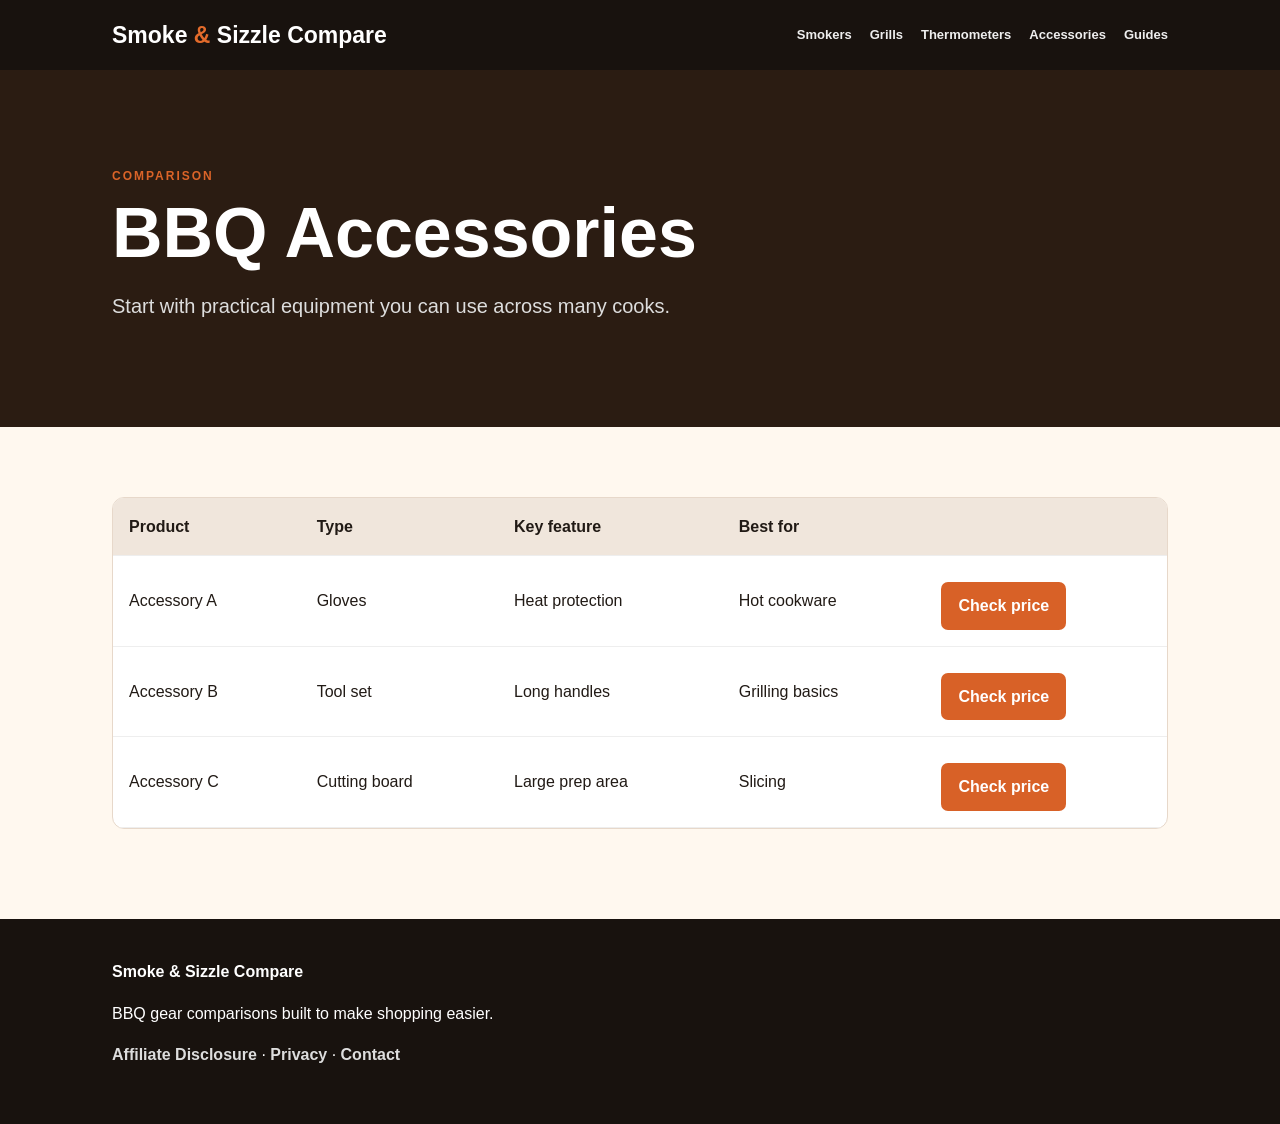
==== accessories.html @ d40728fe "Add files via upload" ====
<!doctype html><html lang="en"><head><meta charset="utf-8"><meta name="viewport" content="width=device-width,initial-scale=1"><meta name="description" content="Practical BBQ gear comparisons and buying guides."><title>BBQ Accessories Comparison | Smoke &amp; Sizzle Compare</title><link rel="stylesheet" href="styles.css"></head><body><header><div class="wrap nav"><a class="brand" href="index.html">Smoke <b>&amp;</b> Sizzle <span>Compare</span></a><nav><a href="smokers.html">Smokers</a><a href="grills.html">Grills</a><a href="thermometers.html">Thermometers</a><a href="accessories.html">Accessories</a><a href="guides.html">Guides</a></nav></div></header><main><section class="pagehead"><div class="wrap"><p class="eyebrow">COMPARISON</p><h1>BBQ Accessories</h1><p>Start with practical equipment you can use across many cooks.</p></div></section><section class="section"><div class="wrap"><div class="tablewrap"><table><thead><tr><th>Product</th><th>Type</th><th>Key feature</th><th>Best for</th><th></th></tr></thead><tbody><tr><td>Accessory A</td><td>Gloves</td><td>Heat protection</td><td>Hot cookware</td><td><a class="buy" href="#">Check price</a></td></tr><tr><td>Accessory B</td><td>Tool set</td><td>Long handles</td><td>Grilling basics</td><td><a class="buy" href="#">Check price</a></td></tr><tr><td>Accessory C</td><td>Cutting board</td><td>Large prep area</td><td>Slicing</td><td><a class="buy" href="#">Check price</a></td></tr></tbody></table></div></div></section></main><footer><div class="wrap"><strong>Smoke &amp; Sizzle Compare</strong><p>BBQ gear comparisons built to make shopping easier.</p><p><a href="disclosure.html">Affiliate Disclosure</a> · <a href="privacy.html">Privacy</a> · <a href="contact.html">Contact</a></p></div></footer></body></html>
---- styles.css ----
*{box-sizing:border-box}body{margin:0;background:#fff8ef;color:#211a15;font:16px/1.6 Arial,sans-serif}a{color:#b84d1b;font-weight:700;text-decoration:none}.wrap{max-width:1100px;margin:auto;padding:0 22px}header,footer{background:#18120e;color:#fff}.nav{min-height:70px;display:flex;align-items:center;justify-content:space-between}.brand{color:#fff;font-size:23px;font-weight:800}.brand b{color:#e36b2b}.brand small{font-size:9px;letter-spacing:2px;color:#bbb}nav{display:flex;gap:18px;flex-wrap:wrap}nav a{color:#eee;font-size:13px}.hero,.pagehead{background:#2b1c12;color:#fff;padding:85px 0}.hero h1,.pagehead h1{font-size:clamp(42px,7vw,70px);line-height:1.02;max-width:850px;margin:8px 0 20px}.hero p:not(.eyebrow),.pagehead p:not(.eyebrow){font-size:20px;color:#ddd;max-width:720px}.eyebrow{font-size:12px;letter-spacing:2px;font-weight:800;color:#db6428}.button,.buy{display:inline-block;background:#d86127;color:#fff;padding:11px 17px;border-radius:7px;margin-top:10px}.section{padding-top:70px;padding-bottom:30px}h2{font-size:36px}.grid{display:grid;grid-template-columns:repeat(3,1fr);gap:18px}.grid article{background:#fff;border:1px solid #e7d8ca;border-radius:12px;padding:24px}.band{margin-top:50px;background:#ead8c6;padding:60px 0}.tablewrap{overflow:auto;background:#fff;border:1px solid #e7d8ca;border-radius:12px}.tablewrap table{border-collapse:collapse;width:100%;min-width:700px}.tablewrap th,.tablewrap td{padding:16px;text-align:left;border-bottom:1px solid #eee}.tablewrap th{background:#f0e6dc}.notice{background:#fff2df;border-left:4px solid #d86127;padding:15px;margin:20px 0}.articlepage{max-width:820px;padding:65px 22px}.articlepage h1{font-size:50px;line-height:1.05}.articlepage h2{margin-top:40px;font-size:29px}footer{margin-top:60px;padding:40px 0}footer a{color:#ddd}@media(max-width:760px){nav{display:none}.grid{grid-template-columns:1fr}.hero{padding:65px 0}.articlepage h1{font-size:40px}}
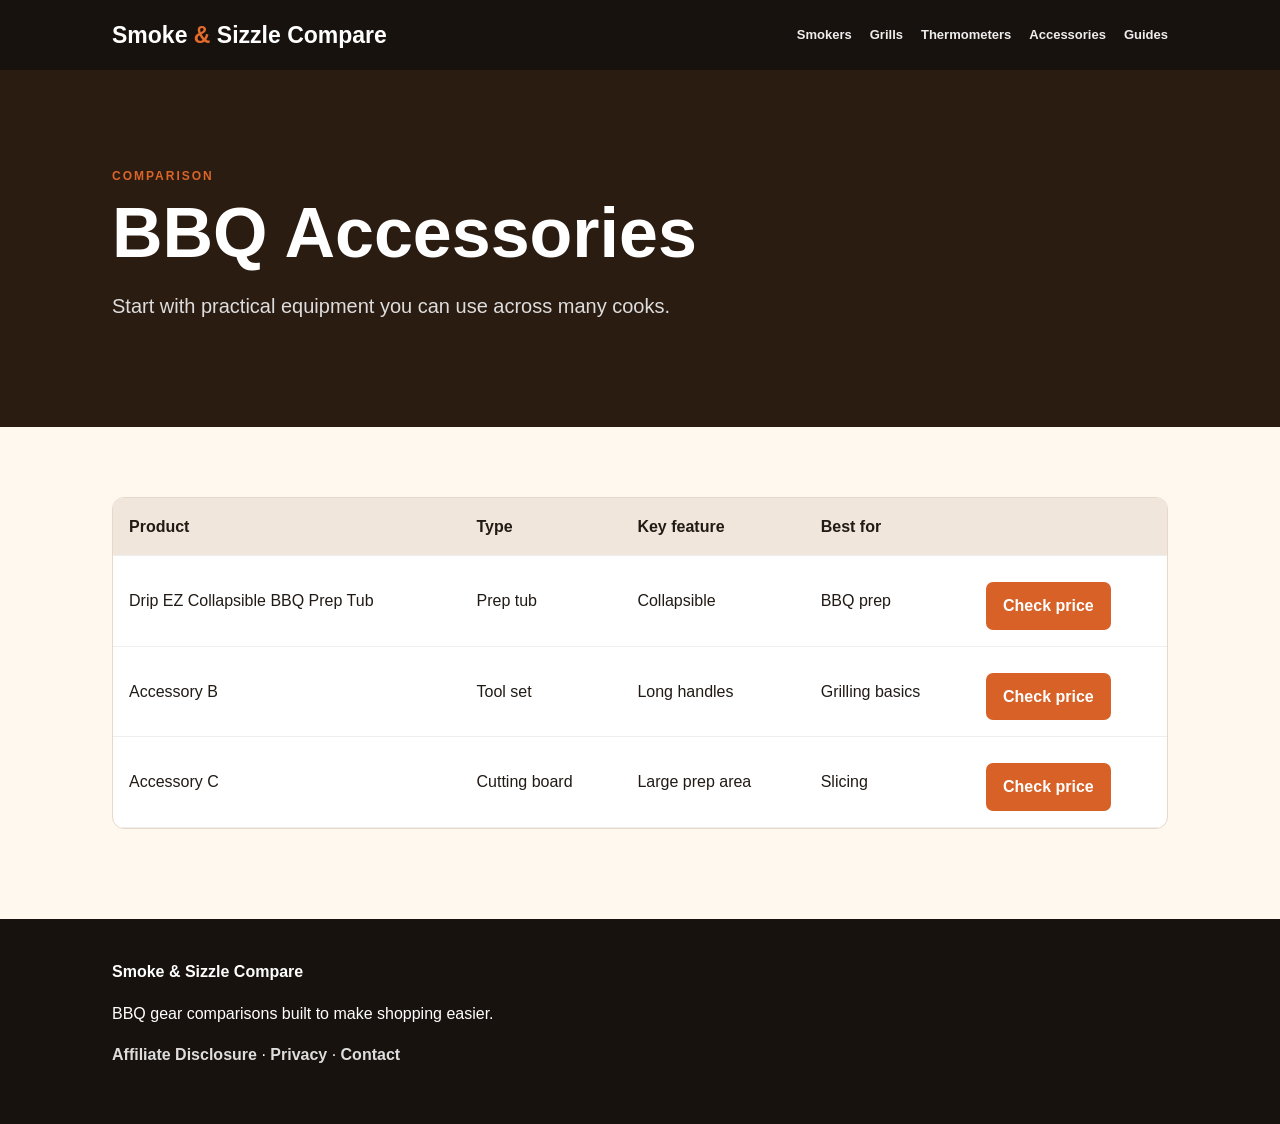
==== commit 146c654b: "Add Drip EZ Collapsible BBQ Prep Tub to accessories page" ====
--- a/accessories.html
+++ b/accessories.html
@@ -1 +1 @@
-<!doctype html><html lang="en"><head><meta charset="utf-8"><meta name="viewport" content="width=device-width,initial-scale=1"><meta name="description" content="Practical BBQ gear comparisons and buying guides."><title>BBQ Accessories Comparison | Smoke &amp; Sizzle Compare</title><link rel="stylesheet" href="styles.css"></head><body><header><div class="wrap nav"><a class="brand" href="index.html">Smoke <b>&amp;</b> Sizzle <span>Compare</span></a><nav><a href="smokers.html">Smokers</a><a href="grills.html">Grills</a><a href="thermometers.html">Thermometers</a><a href="accessories.html">Accessories</a><a href="guides.html">Guides</a></nav></div></header><main><section class="pagehead"><div class="wrap"><p class="eyebrow">COMPARISON</p><h1>BBQ Accessories</h1><p>Start with practical equipment you can use across many cooks.</p></div></section><section class="section"><div class="wrap"><div class="tablewrap"><table><thead><tr><th>Product</th><th>Type</th><th>Key feature</th><th>Best for</th><th></th></tr></thead><tbody><tr><td>Accessory A</td><td>Gloves</td><td>Heat protection</td><td>Hot cookware</td><td><a class="buy" href="#">Check price</a></td></tr><tr><td>Accessory B</td><td>Tool set</td><td>Long handles</td><td>Grilling basics</td><td><a class="buy" href="#">Check price</a></td></tr><tr><td>Accessory C</td><td>Cutting board</td><td>Large prep area</td><td>Slicing</td><td><a class="buy" href="#">Check price</a></td></tr></tbody></table></div></div></section></main><footer><div class="wrap"><strong>Smoke &amp; Sizzle Compare</strong><p>BBQ gear comparisons built to make shopping easier.</p><p><a href="disclosure.html">Affiliate Disclosure</a> · <a href="privacy.html">Privacy</a> · <a href="contact.html">Contact</a></p></div></footer></body></html>+<!doctype html><html lang="en"><head> <!-- Google tag (gtag.js) --> <script async src="https://www.googletagmanager.com/gtag/js?id=G-QPDT2M84E2"></script> <script>   window.dataLayer = window.dataLayer || [];   function gtag(){dataLayer.push(arguments);}   gtag('js', new Date());    gtag('config', 'G-QPDT2M84E2'); </script><meta charset="utf-8"><meta name="viewport" content="width=device-width,initial-scale=1"><meta name="description" content="Practical BBQ gear comparisons and buying guides."><title>BBQ Accessories Comparison | Smoke &amp; Sizzle Compare</title><link rel="stylesheet" href="styles.css"></head><body><header><div class="wrap nav"><a class="brand" href="index.html">Smoke <b>&amp;</b> Sizzle <span>Compare</span></a><nav><a href="smokers.html">Smokers</a><a href="grills.html">Grills</a><a href="thermometers.html">Thermometers</a><a href="accessories.html">Accessories</a><a href="guides.html">Guides</a></nav></div></header><main><section class="pagehead"><div class="wrap"><p class="eyebrow">COMPARISON</p><h1>BBQ Accessories</h1><p>Start with practical equipment you can use across many cooks.</p></div></section><section class="section"><div class="wrap"><div class="tablewrap"><table><thead><tr><th>Product</th><th>Type</th><th>Key feature</th><th>Best for</th><th></th></tr></thead><tbody><tr><td>Drip EZ Collapsible BBQ Prep Tub</td><td>Prep tub</td><td>Collapsible</td><td>BBQ prep</td><td><a class="buy" href="https://www.amazon.com/dp/B0DB45QVP7/ref=cm_sw_r_as_gl_apa_gl_i_215KEVR1X4VY7MYXC52F?linkCode=ml1&tag=smokeandsi0bb-20&linkId=449f852bafcab84452dff3d574e823de&gaOptInStatus=true" target="_blank" rel="nofollow sponsored noopener">Check price</a></td></tr><tr><td>Accessory B</td><td>Tool set</td><td>Long handles</td><td>Grilling basics</td><td><a class="buy" href="#">Check price</a></td></tr><tr><td>Accessory C</td><td>Cutting board</td><td>Large prep area</td><td>Slicing</td><td><a class="buy" href="#">Check price</a></td></tr></tbody></table></div></div></section></main><footer><div class="wrap"><strong>Smoke &amp; Sizzle Compare</strong><p>BBQ gear comparisons built to make shopping easier.</p><p><a href="disclosure.html">Affiliate Disclosure</a> · <a href="privacy.html">Privacy</a> · <a href="contact.html">Contact</a></p></div></footer></body></html>
--- a/styles.css
+++ b/styles.css
@@ -1 +1 @@
-*{box-sizing:border-box}body{margin:0;background:#fff8ef;color:#211a15;font:16px/1.6 Arial,sans-serif}a{color:#b84d1b;font-weight:700;text-decoration:none}.wrap{max-width:1100px;margin:auto;padding:0 22px}header,footer{background:#18120e;color:#fff}.nav{min-height:70px;display:flex;align-items:center;justify-content:space-between}.brand{color:#fff;font-size:23px;font-weight:800}.brand b{color:#e36b2b}.brand small{font-size:9px;letter-spacing:2px;color:#bbb}nav{display:flex;gap:18px;flex-wrap:wrap}nav a{color:#eee;font-size:13px}.hero,.pagehead{background:#2b1c12;color:#fff;padding:85px 0}.hero h1,.pagehead h1{font-size:clamp(42px,7vw,70px);line-height:1.02;max-width:850px;margin:8px 0 20px}.hero p:not(.eyebrow),.pagehead p:not(.eyebrow){font-size:20px;color:#ddd;max-width:720px}.eyebrow{font-size:12px;letter-spacing:2px;font-weight:800;color:#db6428}.button,.buy{display:inline-block;background:#d86127;color:#fff;padding:11px 17px;border-radius:7px;margin-top:10px}.section{padding-top:70px;padding-bottom:30px}h2{font-size:36px}.grid{display:grid;grid-template-columns:repeat(3,1fr);gap:18px}.grid article{background:#fff;border:1px solid #e7d8ca;border-radius:12px;padding:24px}.band{margin-top:50px;background:#ead8c6;padding:60px 0}.tablewrap{overflow:auto;background:#fff;border:1px solid #e7d8ca;border-radius:12px}.tablewrap table{border-collapse:collapse;width:100%;min-width:700px}.tablewrap th,.tablewrap td{padding:16px;text-align:left;border-bottom:1px solid #eee}.tablewrap th{background:#f0e6dc}.notice{background:#fff2df;border-left:4px solid #d86127;padding:15px;margin:20px 0}.articlepage{max-width:820px;padding:65px 22px}.articlepage h1{font-size:50px;line-height:1.05}.articlepage h2{margin-top:40px;font-size:29px}footer{margin-top:60px;padding:40px 0}footer a{color:#ddd}@media(max-width:760px){nav{display:none}.grid{grid-template-columns:1fr}.hero{padding:65px 0}.articlepage h1{font-size:40px}}
+*{box-sizing:border-box}body{margin:0;background:#fff8ef;color:#211a15;font:16px/1.6 Arial,sans-serif}a{color:#b84d1b;font-weight:700;text-decoration:none}.wrap{max-width:1100px;margin:auto;padding:0 22px}header,footer{background:#18120e;color:#fff}.nav{min-height:70px;display:flex;align-items:center;justify-content:space-between}.brand{color:#fff;font-size:23px;font-weight:800}.brand b{color:#e36b2b}.brand small{font-size:9px;letter-spacing:2px;color:#bbb}nav{display:flex;gap:18px;flex-wrap:wrap}nav a{color:#eee;font-size:13px}.hero,.pagehead{background:#2b1c12;color:#fff;padding:85px 0}.hero h1,.pagehead h1{font-size:clamp(42px,7vw,70px);line-height:1.02;max-width:850px;margin:8px 0 20px}.hero p:not(.eyebrow),.pagehead p:not(.eyebrow){font-size:20px;color:#ddd;max-width:720px}.eyebrow{font-size:12px;letter-spacing:2px;font-weight:800;color:#db6428}.button,.buy{display:inline-block;background:#d86127;color:#fff;padding:11px 17px;border-radius:7px;margin-top:10px}.section{padding-top:70px;padding-bottom:30px}h2{font-size:36px}.grid{display:grid;grid-template-columns:repeat(3,1fr);gap:18px}.grid article{background:#fff;border:1px solid #e7d8ca;border-radius:12px;padding:24px}.band{margin-top:50px;background:#ead8c6;padding:60px 0}.tablewrap{overflow:auto;background:#fff;border:1px solid #e7d8ca;border-radius:12px}.tablewrap table{border-collapse:collapse;width:100%;min-width:700px}.tablewrap th,.tablewrap td{padding:16px;text-align:left;border-bottom:1px solid #eee}.tablewrap th{background:#f0e6dc}.notice{background:#fff2df;border-left:4px solid #d86127;padding:15px;margin:20px 0}.articlepage{max-width:820px;padding:65px 22px}.articlepage h1{font-size:50px;line-height:1.05}.articlepage h2{margin-top:40px;font-size:29px}footer{margin-top:60px;padding:40px 0}footer a{color:#ddd}@media(max-width:760px){.nav{flex-wrap:wrap;row-gap:10px;padding:12px 0}nav{display:flex;flex-wrap:wrap;gap:8px 16px}nav a{font-size:13px}.grid{grid-template-columns:1fr}.hero,.pagehead{padding:55px 0}.hero h1,.pagehead h1{font-size:clamp(34px,9vw,46px)}.hero p:not(.eyebrow),.pagehead p:not(.eyebrow){font-size:17px}.section{padding-top:45px}h2{font-size:28px}.tablewrap th,.tablewrap td{padding:12px 10px;font-size:14px}.button,.buy{padding:14px 20px;font-size:16px}.articlepage{padding:40px 22px}.articlepage h1{font-size:36px}.band{padding:40px 0;margin-top:35px}footer{margin-top:40px;padding:30px 0}}
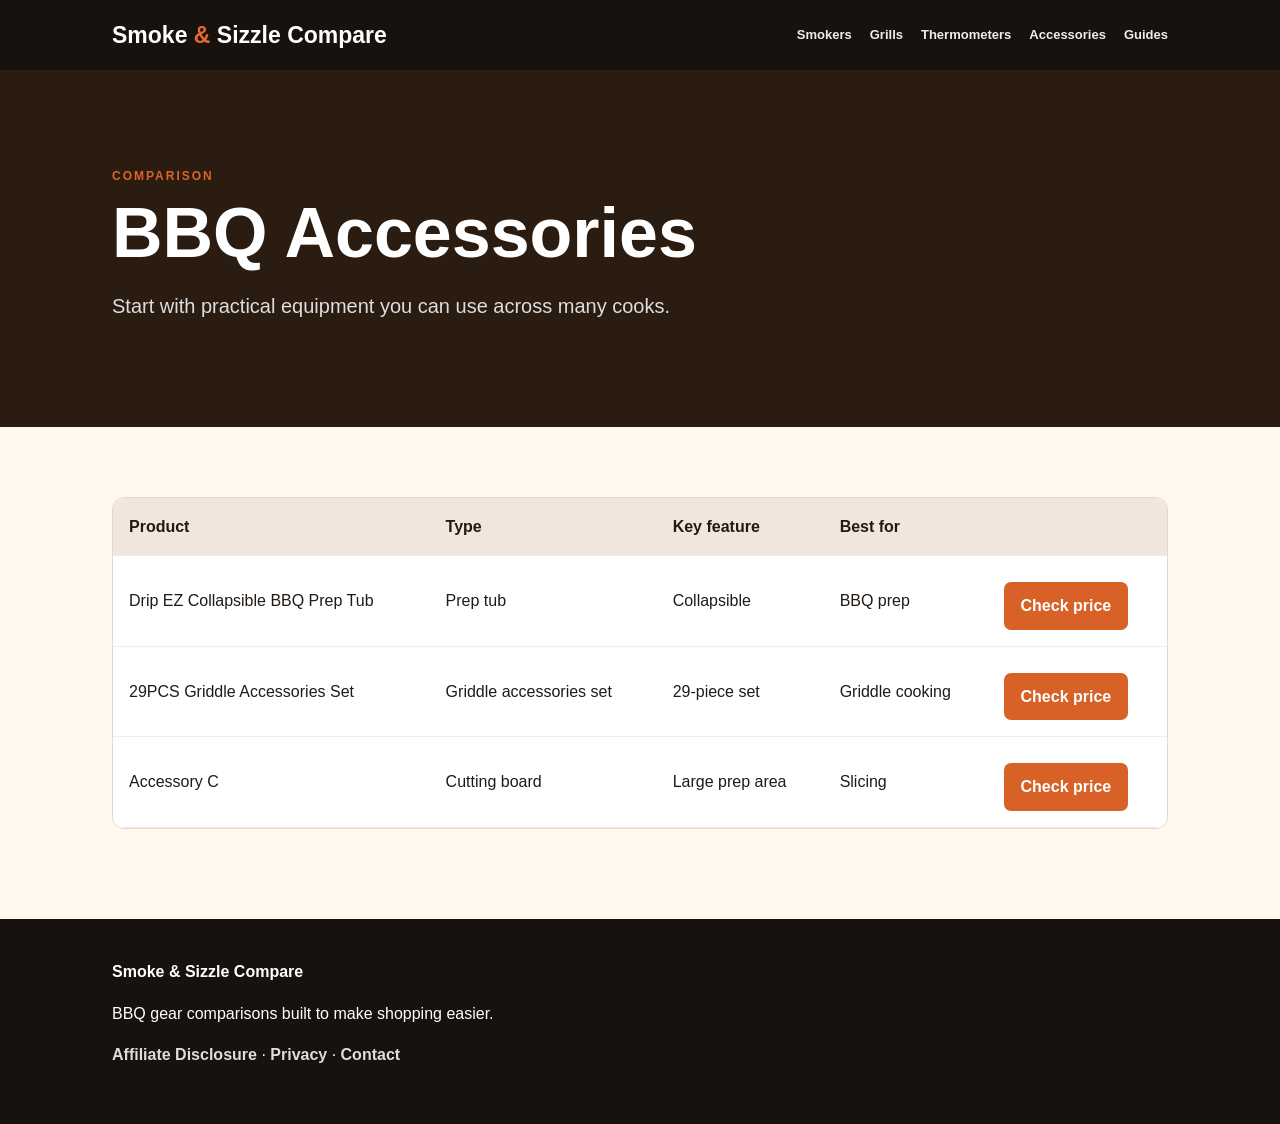
==== commit f3e831de: "Add 29PCS Griddle Accessories Set to accessories page" ====
--- a/accessories.html
+++ b/accessories.html
@@ -1 +1 @@
-<!doctype html><html lang="en"><head> <!-- Google tag (gtag.js) --> <script async src="https://www.googletagmanager.com/gtag/js?id=G-QPDT2M84E2"></script> <script>   window.dataLayer = window.dataLayer || [];   function gtag(){dataLayer.push(arguments);}   gtag('js', new Date());    gtag('config', 'G-QPDT2M84E2'); </script><meta charset="utf-8"><meta name="viewport" content="width=device-width,initial-scale=1"><meta name="description" content="Practical BBQ gear comparisons and buying guides."><title>BBQ Accessories Comparison | Smoke &amp; Sizzle Compare</title><link rel="stylesheet" href="styles.css"></head><body><header><div class="wrap nav"><a class="brand" href="index.html">Smoke <b>&amp;</b> Sizzle <span>Compare</span></a><nav><a href="smokers.html">Smokers</a><a href="grills.html">Grills</a><a href="thermometers.html">Thermometers</a><a href="accessories.html">Accessories</a><a href="guides.html">Guides</a></nav></div></header><main><section class="pagehead"><div class="wrap"><p class="eyebrow">COMPARISON</p><h1>BBQ Accessories</h1><p>Start with practical equipment you can use across many cooks.</p></div></section><section class="section"><div class="wrap"><div class="tablewrap"><table><thead><tr><th>Product</th><th>Type</th><th>Key feature</th><th>Best for</th><th></th></tr></thead><tbody><tr><td>Drip EZ Collapsible BBQ Prep Tub</td><td>Prep tub</td><td>Collapsible</td><td>BBQ prep</td><td><a class="buy" href="https://www.amazon.com/dp/B0DB45QVP7/ref=cm_sw_r_as_gl_apa_gl_i_215KEVR1X4VY7MYXC52F?linkCode=ml1&tag=smokeandsi0bb-20&linkId=449f852bafcab84452dff3d574e823de&gaOptInStatus=true" target="_blank" rel="nofollow sponsored noopener">Check price</a></td></tr><tr><td>Accessory B</td><td>Tool set</td><td>Long handles</td><td>Grilling basics</td><td><a class="buy" href="#">Check price</a></td></tr><tr><td>Accessory C</td><td>Cutting board</td><td>Large prep area</td><td>Slicing</td><td><a class="buy" href="#">Check price</a></td></tr></tbody></table></div></div></section></main><footer><div class="wrap"><strong>Smoke &amp; Sizzle Compare</strong><p>BBQ gear comparisons built to make shopping easier.</p><p><a href="disclosure.html">Affiliate Disclosure</a> · <a href="privacy.html">Privacy</a> · <a href="contact.html">Contact</a></p></div></footer></body></html>
+<!doctype html><html lang="en"><head> <!-- Google tag (gtag.js) --> <script async src="https://www.googletagmanager.com/gtag/js?id=G-QPDT2M84E2"></script> <script>   window.dataLayer = window.dataLayer || [];   function gtag(){dataLayer.push(arguments);}   gtag('js', new Date());    gtag('config', 'G-QPDT2M84E2'); </script><meta charset="utf-8"><meta name="viewport" content="width=device-width,initial-scale=1"><meta name="description" content="Practical BBQ gear comparisons and buying guides."><title>BBQ Accessories Comparison | Smoke &amp; Sizzle Compare</title><link rel="stylesheet" href="styles.css"></head><body><header><div class="wrap nav"><a class="brand" href="index.html">Smoke <b>&amp;</b> Sizzle <span>Compare</span></a><nav><a href="smokers.html">Smokers</a><a href="grills.html">Grills</a><a href="thermometers.html">Thermometers</a><a href="accessories.html">Accessories</a><a href="guides.html">Guides</a></nav></div></header><main><section class="pagehead"><div class="wrap"><p class="eyebrow">COMPARISON</p><h1>BBQ Accessories</h1><p>Start with practical equipment you can use across many cooks.</p></div></section><section class="section"><div class="wrap"><div class="tablewrap"><table><thead><tr><th>Product</th><th>Type</th><th>Key feature</th><th>Best for</th><th></th></tr></thead><tbody><tr><td>Drip EZ Collapsible BBQ Prep Tub</td><td>Prep tub</td><td>Collapsible</td><td>BBQ prep</td><td><a class="buy" href="https://www.amazon.com/dp/B0DB45QVP7/ref=cm_sw_r_as_gl_apa_gl_i_215KEVR1X4VY7MYXC52F?linkCode=ml1&tag=smokeandsi0bb-20&linkId=449f852bafcab84452dff3d574e823de&gaOptInStatus=true" target="_blank" rel="nofollow sponsored noopener">Check price</a></td></tr><tr><td>29PCS Griddle Accessories Set</td><td>Griddle accessories set</td><td>29-piece set</td><td>Griddle cooking</td><td><a class="buy" href="https://www.amazon.com/dp/B0F4Q5FX8P/ref=cm_sw_r_as_gl_apa_gl_i_ZYGP3YYMVYYH7QFN6YR9?linkCode=ml1&tag=smokeandsi0bb-20&linkId=094bc692935ce1640356b41ce4d2771e&gaOptInStatus=true" target="_blank" rel="nofollow sponsored noopener">Check price</a></td></tr><tr><td>Accessory C</td><td>Cutting board</td><td>Large prep area</td><td>Slicing</td><td><a class="buy" href="#">Check price</a></td></tr></tbody></table></div></div></section></main><footer><div class="wrap"><strong>Smoke &amp; Sizzle Compare</strong><p>BBQ gear comparisons built to make shopping easier.</p><p><a href="disclosure.html">Affiliate Disclosure</a> · <a href="privacy.html">Privacy</a> · <a href="contact.html">Contact</a></p></div></footer></body></html>
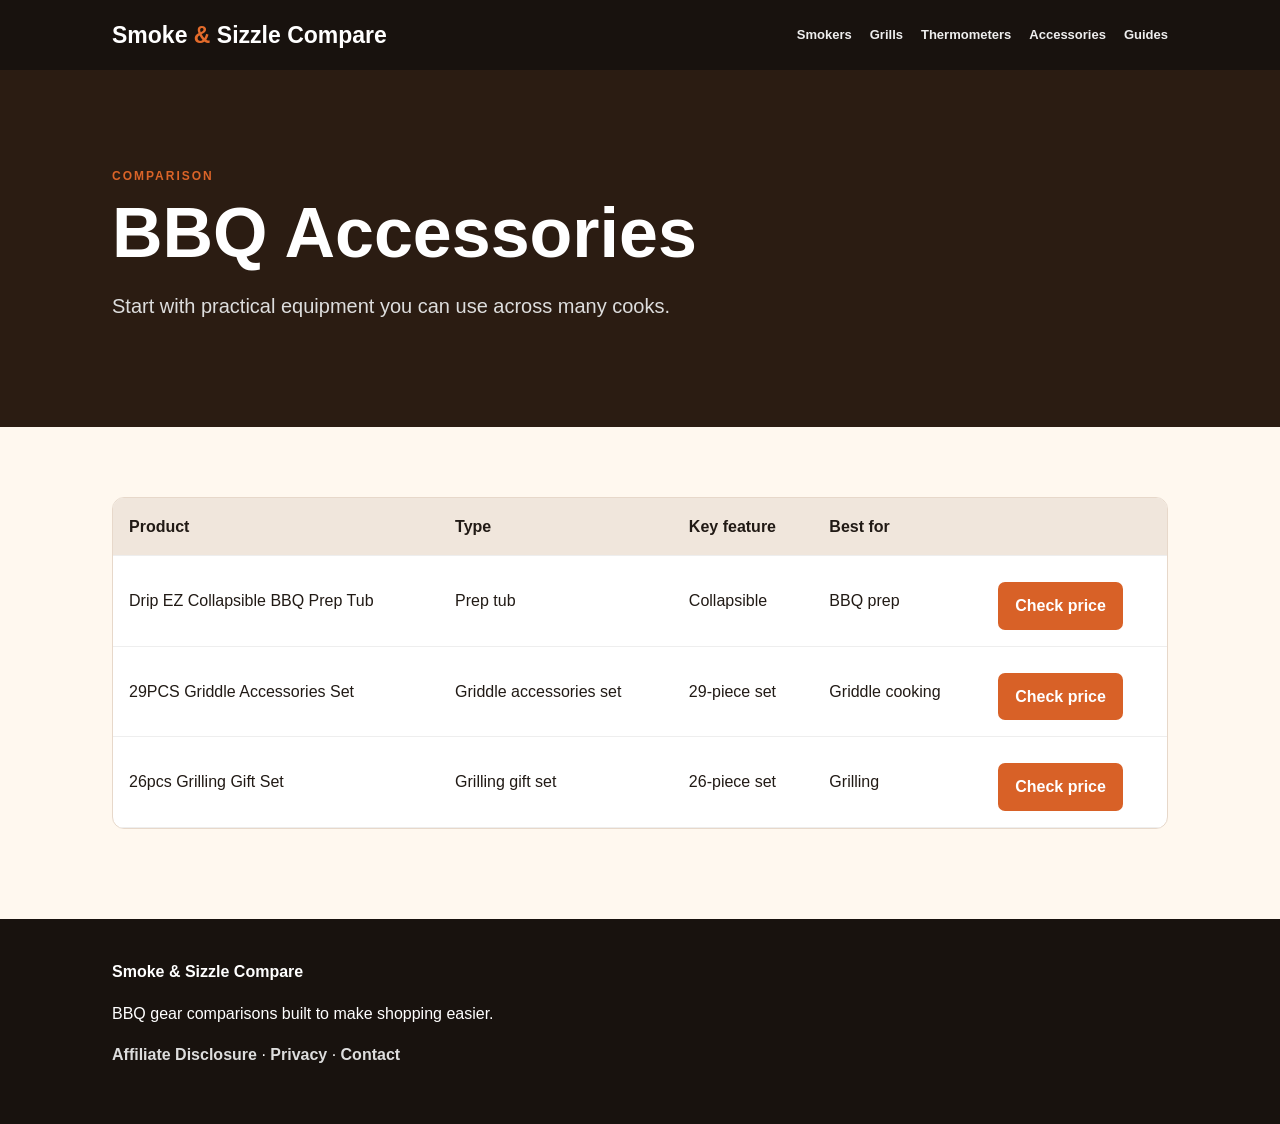
==== commit b1275a42: "Add 26pcs Grilling Gift Set to accessories page" ====
--- a/accessories.html
+++ b/accessories.html
@@ -1 +1 @@
-<!doctype html><html lang="en"><head> <!-- Google tag (gtag.js) --> <script async src="https://www.googletagmanager.com/gtag/js?id=G-QPDT2M84E2"></script> <script>   window.dataLayer = window.dataLayer || [];   function gtag(){dataLayer.push(arguments);}   gtag('js', new Date());    gtag('config', 'G-QPDT2M84E2'); </script><meta charset="utf-8"><meta name="viewport" content="width=device-width,initial-scale=1"><meta name="description" content="Practical BBQ gear comparisons and buying guides."><title>BBQ Accessories Comparison | Smoke &amp; Sizzle Compare</title><link rel="stylesheet" href="styles.css"></head><body><header><div class="wrap nav"><a class="brand" href="index.html">Smoke <b>&amp;</b> Sizzle <span>Compare</span></a><nav><a href="smokers.html">Smokers</a><a href="grills.html">Grills</a><a href="thermometers.html">Thermometers</a><a href="accessories.html">Accessories</a><a href="guides.html">Guides</a></nav></div></header><main><section class="pagehead"><div class="wrap"><p class="eyebrow">COMPARISON</p><h1>BBQ Accessories</h1><p>Start with practical equipment you can use across many cooks.</p></div></section><section class="section"><div class="wrap"><div class="tablewrap"><table><thead><tr><th>Product</th><th>Type</th><th>Key feature</th><th>Best for</th><th></th></tr></thead><tbody><tr><td>Drip EZ Collapsible BBQ Prep Tub</td><td>Prep tub</td><td>Collapsible</td><td>BBQ prep</td><td><a class="buy" href="https://www.amazon.com/dp/B0DB45QVP7/ref=cm_sw_r_as_gl_apa_gl_i_215KEVR1X4VY7MYXC52F?linkCode=ml1&tag=smokeandsi0bb-20&linkId=449f852bafcab84452dff3d574e823de&gaOptInStatus=true" target="_blank" rel="nofollow sponsored noopener">Check price</a></td></tr><tr><td>29PCS Griddle Accessories Set</td><td>Griddle accessories set</td><td>29-piece set</td><td>Griddle cooking</td><td><a class="buy" href="https://www.amazon.com/dp/B0F4Q5FX8P/ref=cm_sw_r_as_gl_apa_gl_i_ZYGP3YYMVYYH7QFN6YR9?linkCode=ml1&tag=smokeandsi0bb-20&linkId=094bc692935ce1640356b41ce4d2771e&gaOptInStatus=true" target="_blank" rel="nofollow sponsored noopener">Check price</a></td></tr><tr><td>Accessory C</td><td>Cutting board</td><td>Large prep area</td><td>Slicing</td><td><a class="buy" href="#">Check price</a></td></tr></tbody></table></div></div></section></main><footer><div class="wrap"><strong>Smoke &amp; Sizzle Compare</strong><p>BBQ gear comparisons built to make shopping easier.</p><p><a href="disclosure.html">Affiliate Disclosure</a> · <a href="privacy.html">Privacy</a> · <a href="contact.html">Contact</a></p></div></footer></body></html>
+<!doctype html><html lang="en"><head> <!-- Google tag (gtag.js) --> <script async src="https://www.googletagmanager.com/gtag/js?id=G-QPDT2M84E2"></script> <script>   window.dataLayer = window.dataLayer || [];   function gtag(){dataLayer.push(arguments);}   gtag('js', new Date());    gtag('config', 'G-QPDT2M84E2'); </script><meta charset="utf-8"><meta name="viewport" content="width=device-width,initial-scale=1"><meta name="description" content="Practical BBQ gear comparisons and buying guides."><title>BBQ Accessories Comparison | Smoke &amp; Sizzle Compare</title><link rel="stylesheet" href="styles.css"></head><body><header><div class="wrap nav"><a class="brand" href="index.html">Smoke <b>&amp;</b> Sizzle <span>Compare</span></a><nav><a href="smokers.html">Smokers</a><a href="grills.html">Grills</a><a href="thermometers.html">Thermometers</a><a href="accessories.html">Accessories</a><a href="guides.html">Guides</a></nav></div></header><main><section class="pagehead"><div class="wrap"><p class="eyebrow">COMPARISON</p><h1>BBQ Accessories</h1><p>Start with practical equipment you can use across many cooks.</p></div></section><section class="section"><div class="wrap"><div class="tablewrap"><table><thead><tr><th>Product</th><th>Type</th><th>Key feature</th><th>Best for</th><th></th></tr></thead><tbody><tr><td>Drip EZ Collapsible BBQ Prep Tub</td><td>Prep tub</td><td>Collapsible</td><td>BBQ prep</td><td><a class="buy" href="https://www.amazon.com/dp/B0DB45QVP7/ref=cm_sw_r_as_gl_apa_gl_i_215KEVR1X4VY7MYXC52F?linkCode=ml1&tag=smokeandsi0bb-20&linkId=449f852bafcab84452dff3d574e823de&gaOptInStatus=true" target="_blank" rel="nofollow sponsored noopener">Check price</a></td></tr><tr><td>29PCS Griddle Accessories Set</td><td>Griddle accessories set</td><td>29-piece set</td><td>Griddle cooking</td><td><a class="buy" href="https://www.amazon.com/dp/B0F4Q5FX8P/ref=cm_sw_r_as_gl_apa_gl_i_ZYGP3YYMVYYH7QFN6YR9?linkCode=ml1&tag=smokeandsi0bb-20&linkId=094bc692935ce1640356b41ce4d2771e&gaOptInStatus=true" target="_blank" rel="nofollow sponsored noopener">Check price</a></td></tr><tr><td>26pcs Grilling Gift Set</td><td>Grilling gift set</td><td>26-piece set</td><td>Grilling</td><td><a class="buy" href="https://www.amazon.com/dp/B08CX8D3BH/ref=cm_sw_r_as_gl_apa_gl_i_HE1MAMHKPZVF6ZXX97DK?linkCode=ml1&tag=smokeandsi0bb-20&linkId=aaef0bba93a7dc7e041cb36b0152aed9&gaOptInStatus=true" target="_blank" rel="nofollow sponsored noopener">Check price</a></td></tr></tbody></table></div></div></section></main><footer><div class="wrap"><strong>Smoke &amp; Sizzle Compare</strong><p>BBQ gear comparisons built to make shopping easier.</p><p><a href="disclosure.html">Affiliate Disclosure</a> · <a href="privacy.html">Privacy</a> · <a href="contact.html">Contact</a></p></div></footer></body></html>
